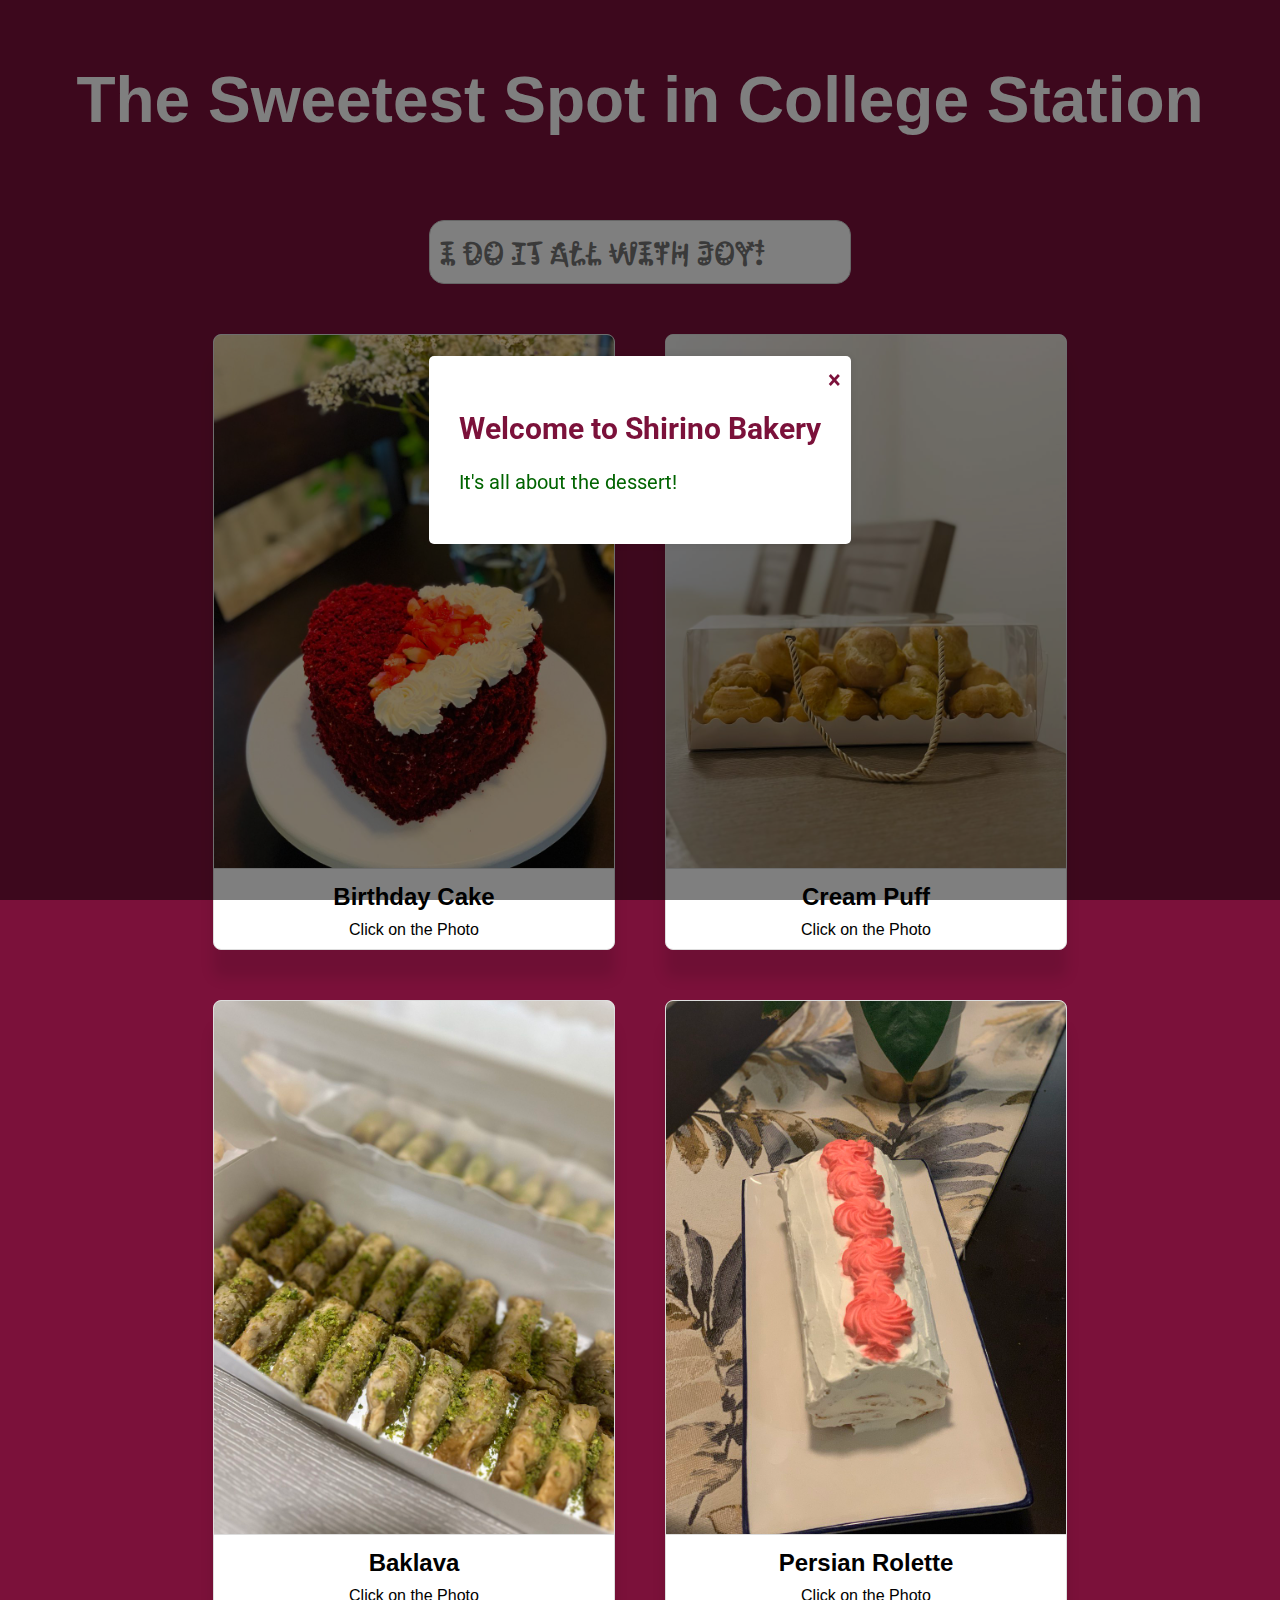
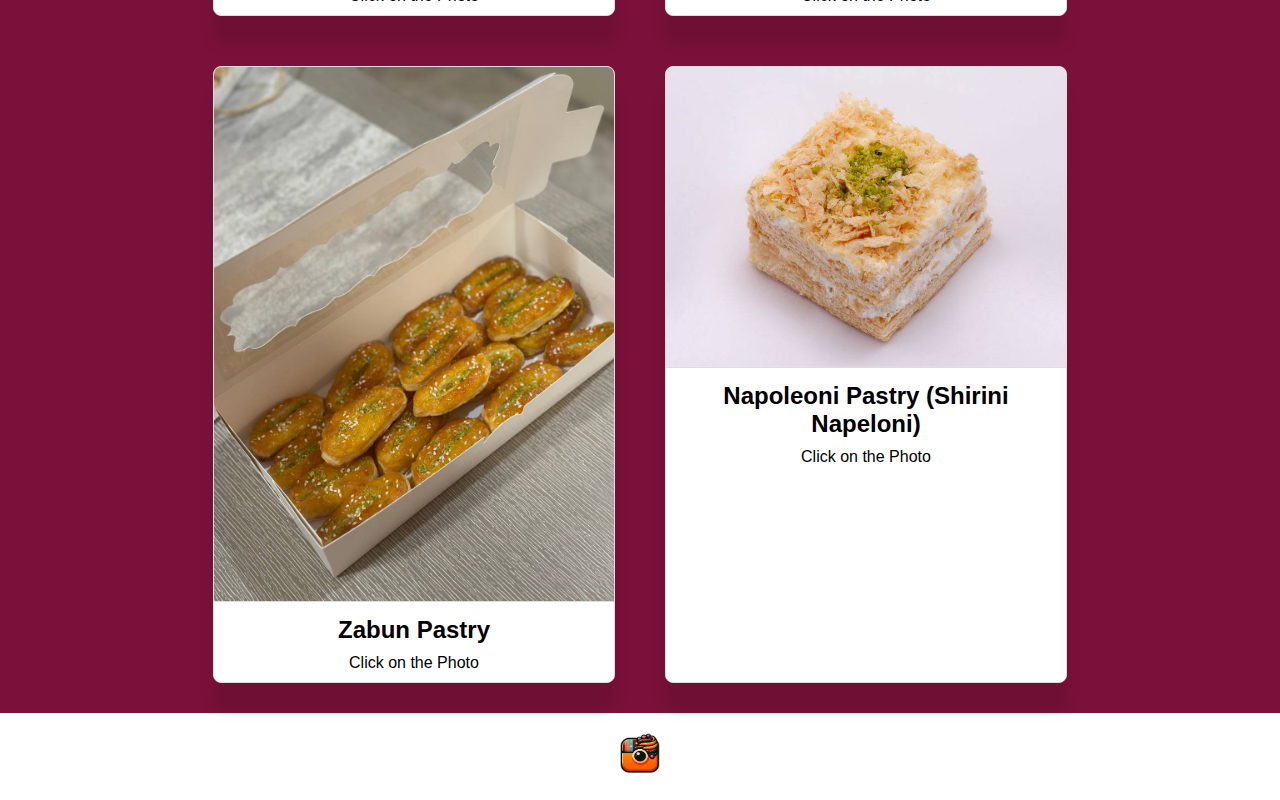
==== index.html @ 2a857681 "index.html" ====
<!DOCTYPE html>
<html lang="en">
<head>
    <meta charset="UTF-8">
    <meta name="viewport" content="width=device-width, initial-scale=1.0">
    <title>Shirino Bakery</title>
    <link rel="stylesheet" href="https://cdnjs.cloudflare.com/ajax/libs/font-awesome/5.15.3/css/all.min.css">
    <link rel="preconnect" href="https://fonts.googleapis.com">
    <link href="https://fonts.googleapis.com/css2?family=Roboto:wght@400;700&display=swap" rel="stylesheet">
    <link rel="preconnect" href="https://fonts.googleapis.com">
    <link rel="preconnect" href="https://fonts.gstatic.com" crossorigin>
    <link href="https://fonts.googleapis.com/css2?family=Aref+Ruqaa+Ink:wght@400;700&family=Bangers&family=Cairo+Play:wght@200..1000&family=Kablammo:MORF@21&display=swap" rel="stylesheet">
    <link rel="stylesheet" href="style.css">
</head>
<body>

<div id="popup" class="popup-overlay">
    <div class="popup-content">
        <span class="close-btn" onclick="closePopup()">&times;</span> <!-- Close button -->
        <h2>Welcome to Shirino Bakery</h2>
        <p>It's all about the dessert!</p>
    </div>
</div>

<script src="script.js"></script>
</body>
</html>

<!DOCTYPE html>
<html lang="en">
<head>
    <meta charset="UTF-8">
    <meta name="viewport" content="width=device-width, initial-scale=1.0">
    <title>The Sweetest Spot in College Station</title>
    <link rel="stylesheet" href="style.css">
</head>
<body>

<header>
    <h1>The Sweetest Spot in College Station</h1>
</header>
<!-- Adding a writable text box below the header -->
<div class="text-box-container">
    <input type="text" placeholder="I do it all with joy!" readonly>
</div>
<section class="menu">
    <article class="menu-item">
        <!-- Wrap the image in an anchor tag -->
        <a href="index1.html">
            <img src="cake.jpg" alt="Cake">
        </a>
        <h2>Birthday Cake</h2>
        <p>Click on the Photo</p>
    </article>
    <article class="menu-item">
        <!-- Wrap the image in an anchor tag -->
        <a href="index2.html">
            <img src="cp2.jpg" alt="Cake 2">
        </a>
        <h2>Cream Puff</h2>
        <p>Click on the Photo</p>
    </article>
    <article class="menu-item">
        <!-- Wrap the image in an anchor tag -->
        <a href="index3.html">
            <img src="baklava2.jpg" alt="Cake 3">
        </a>
        <h2>Baklava</h2>
        <p>Click on the Photo</p>
    </article>
    <article class="menu-item">
        <!-- Wrap the image in an anchor tag -->
        <a href="index4.html">
            <img src="roullette.jpg" alt="Cake 4">
        </a>
        <h2>Persian Rolette</h2>
        <p>Click on the Photo</p>
    </article>
    <article class="menu-item">
        <!-- Wrap the image in an anchor tag -->
        <a href="index5.html">
            <img src="zabun1.jpg" alt="Cake 4">
        </a>
        <h2>Zabun Pastry</h2>
        <p>Click on the Photo</p>
    </article>
    <!-- Repeat for other pastries -->
    <article class="menu-item">
        <!-- Wrap the image in an anchor tag -->
        <a href="napeloni.html">
            <img src="napeloni.jpg" alt="Cake 4">
        </a>
        <h2>Napoleoni Pastry (Shirini Napeloni)</h2>
        <p>Click on the Photo</p>
    </article>
    <!-- Repeat for other pastries -->
</section>

<footer>
    <a href="https://www.instagram.com/__shirino__" target="_blank">
        <img src="instagram_logo.jpg" alt="Instagram Logo" style="width: 40px; height: 40px;">
    </a>
</footer>



</body>
</html>
---- style.css ----
body {
    font-family: 'Calibri', sans-serif;
    margin: 0;
    padding: 0;
    background: #7b113a;
}

header {
    text-align: center;
    padding: 20px;
    color: #FFFFFF; /* Ensures text color for better readability */
    font-size: 32px; /* Updated font size for header */
}

footer {
    text-align: center;
    background: #f2d9e6;
    padding: 20px;
    color: #333; /* Ensures text color for better readability */
    font-size: 28px; /* Different font size for footer */
}

.menu {
    display: flex;
    flex-wrap: wrap;
    justify-content: center; /* Centers items in the container */
    padding: 20px;
    gap: 30px; /* Increases the gap for a more spacious layout */
}

.menu-item {
    margin: 10px;
    background: #fff;
    border: 1px solid #ddd;
    box-shadow: 0 28px 14px rgba(0,0,0,0.1); /* Adds a subtle shadow for depth */
    border-radius: 8px; /* Rounds the corners for a softer look */
    width: 400px; /* Adjust based on your preference */
    text-align: center;
    overflow: hidden; /* Ensures content fits neatly within the borders */
}

.menu-item img {
    max-width: 100%; /* Ensures the image scales down if necessary */
    height: auto; /* Maintains the image's aspect ratio */
    border-bottom: 1px solid #ddd; /* Adds a subtle line between the image and text */
}

.menu-item h2, .menu-item p {
    margin: 10px 0; /* Adds vertical space around the title and price */
}
@media (max-width: 768px) {
    header {
        font-size: 32px; /* Smaller font size for smaller screens */
    }

    .menu-item {
        width: 90%; /* More flexible width for smaller screens */
    }

    .text-box-container input[type="text"] {
        font-size: 20px; /* Smaller font size for the input on smaller screens */
    }
}
.popup-overlay {
    position: fixed;
    top: 0;
    left: 0;
    width: 100%;
    height: 100%;
    background: rgba(0, 0, 0, 0.5);
    display: none; /* Initially hidden */
    justify-content: center;
    align-items: center;
    opacity: 0; /* Start fully transparent for fade-in effect */
    transition: opacity 0.5s ease; /* Smooth transition for the fade-in effect */
}

.popup-content {
    position: relative;
    background: white;
    padding: 30px;
    border-radius: 5px;
    box-shadow: 0 0 10px rgba(0, 0, 0, 0.1);
    font-size: 20px; /* Base font size */
    font-family: 'Roboto', sans-serif; /* Applies the Google Font to all popup content */
}

.popup-content h2 {
    color: #7b113a; /* Velvet-like color for the header */
}

.popup-content p {
    color: #006400; /* Dark green color for the paragraph */
}

.close-btn {
    position: absolute;
    top: 10px; /* Adjust these values as needed */
    right: 10px;
    font-size: 24px; /* Size of the cross */
    font-weight: bold;
    cursor: pointer; /* Changes the cursor to indicate it's clickable */
    color: #7b113a; /* Color of the cross, choose what stands out */
}
.text-box-container {
    text-align: center; /* Centers the text box if the container is full width */
    padding: 20px; /* Adds some padding around the text box */
}

.text-box-container input[type="text"] {
    font-family: 'Kablammo', cursive; /* font in the text below the 'The Sweetest...' */
    width: 80%; /* Responsive width */
    max-width: 400px; /* Maximum width to not extend too wide on larger screens */
    padding: 10px; /* Adequate padding */
    margin: 0 auto; /* Center align the text box */
    display: block; /* Ensures the input is treated as a block-level element */
    font-size: 33px; /* Readable font size */
    color: #000000; /* Text color set to black */
    background-color: #fff; /* Background color to contrast the text color */
    border: 1px solid #ccc; /* Subtle border */
    border-radius: 15px; /* Rounded corners for aesthetics */
}

/* Additional styling for mobile responsiveness */
@media (max-width: 768px) {
    .text-box-container input[type="text"] {
        width: 90%; /* Slightly wider on smaller screens for better usability */
    }
}
footer {
    text-align: center;
    padding: 20px;
    background-color: #fff; /* Or any color that fits your design */
}

footer a {
    display: inline-block; /* Center the link */
}

footer img {
    width: 40px; /* Adjust based on your preference */
    height: 40px;
    transition: transform 0.3s ease; /* Smooth transition for hover effect */
}

footer img:hover {
    transform: scale(1.1); /* Slightly enlarge the logo on hover */
}
---- style.css ----
body {
    font-family: 'Calibri', sans-serif;
    margin: 0;
    padding: 0;
    background: #7b113a;
}

header {
    text-align: center;
    padding: 20px;
    color: #FFFFFF; /* Ensures text color for better readability */
    font-size: 32px; /* Updated font size for header */
}

footer {
    text-align: center;
    background: #f2d9e6;
    padding: 20px;
    color: #333; /* Ensures text color for better readability */
    font-size: 28px; /* Different font size for footer */
}

.menu {
    display: flex;
    flex-wrap: wrap;
    justify-content: center; /* Centers items in the container */
    padding: 20px;
    gap: 30px; /* Increases the gap for a more spacious layout */
}

.menu-item {
    margin: 10px;
    background: #fff;
    border: 1px solid #ddd;
    box-shadow: 0 28px 14px rgba(0,0,0,0.1); /* Adds a subtle shadow for depth */
    border-radius: 8px; /* Rounds the corners for a softer look */
    width: 400px; /* Adjust based on your preference */
    text-align: center;
    overflow: hidden; /* Ensures content fits neatly within the borders */
}

.menu-item img {
    max-width: 100%; /* Ensures the image scales down if necessary */
    height: auto; /* Maintains the image's aspect ratio */
    border-bottom: 1px solid #ddd; /* Adds a subtle line between the image and text */
}

.menu-item h2, .menu-item p {
    margin: 10px 0; /* Adds vertical space around the title and price */
}
@media (max-width: 768px) {
    header {
        font-size: 32px; /* Smaller font size for smaller screens */
    }

    .menu-item {
        width: 90%; /* More flexible width for smaller screens */
    }

    .text-box-container input[type="text"] {
        font-size: 20px; /* Smaller font size for the input on smaller screens */
    }
}
.popup-overlay {
    position: fixed;
    top: 0;
    left: 0;
    width: 100%;
    height: 100%;
    background: rgba(0, 0, 0, 0.5);
    display: none; /* Initially hidden */
    justify-content: center;
    align-items: center;
    opacity: 0; /* Start fully transparent for fade-in effect */
    transition: opacity 0.5s ease; /* Smooth transition for the fade-in effect */
}

.popup-content {
    position: relative;
    background: white;
    padding: 30px;
    border-radius: 5px;
    box-shadow: 0 0 10px rgba(0, 0, 0, 0.1);
    font-size: 20px; /* Base font size */
    font-family: 'Roboto', sans-serif; /* Applies the Google Font to all popup content */
}

.popup-content h2 {
    color: #7b113a; /* Velvet-like color for the header */
}

.popup-content p {
    color: #006400; /* Dark green color for the paragraph */
}

.close-btn {
    position: absolute;
    top: 10px; /* Adjust these values as needed */
    right: 10px;
    font-size: 24px; /* Size of the cross */
    font-weight: bold;
    cursor: pointer; /* Changes the cursor to indicate it's clickable */
    color: #7b113a; /* Color of the cross, choose what stands out */
}
.text-box-container {
    text-align: center; /* Centers the text box if the container is full width */
    padding: 20px; /* Adds some padding around the text box */
}

.text-box-container input[type="text"] {
    font-family: 'Kablammo', cursive; /* font in the text below the 'The Sweetest...' */
    width: 80%; /* Responsive width */
    max-width: 400px; /* Maximum width to not extend too wide on larger screens */
    padding: 10px; /* Adequate padding */
    margin: 0 auto; /* Center align the text box */
    display: block; /* Ensures the input is treated as a block-level element */
    font-size: 33px; /* Readable font size */
    color: #000000; /* Text color set to black */
    background-color: #fff; /* Background color to contrast the text color */
    border: 1px solid #ccc; /* Subtle border */
    border-radius: 15px; /* Rounded corners for aesthetics */
}

/* Additional styling for mobile responsiveness */
@media (max-width: 768px) {
    .text-box-container input[type="text"] {
        width: 90%; /* Slightly wider on smaller screens for better usability */
    }
}
footer {
    text-align: center;
    padding: 20px;
    background-color: #fff; /* Or any color that fits your design */
}

footer a {
    display: inline-block; /* Center the link */
}

footer img {
    width: 40px; /* Adjust based on your preference */
    height: 40px;
    transition: transform 0.3s ease; /* Smooth transition for hover effect */
}

footer img:hover {
    transform: scale(1.1); /* Slightly enlarge the logo on hover */
}
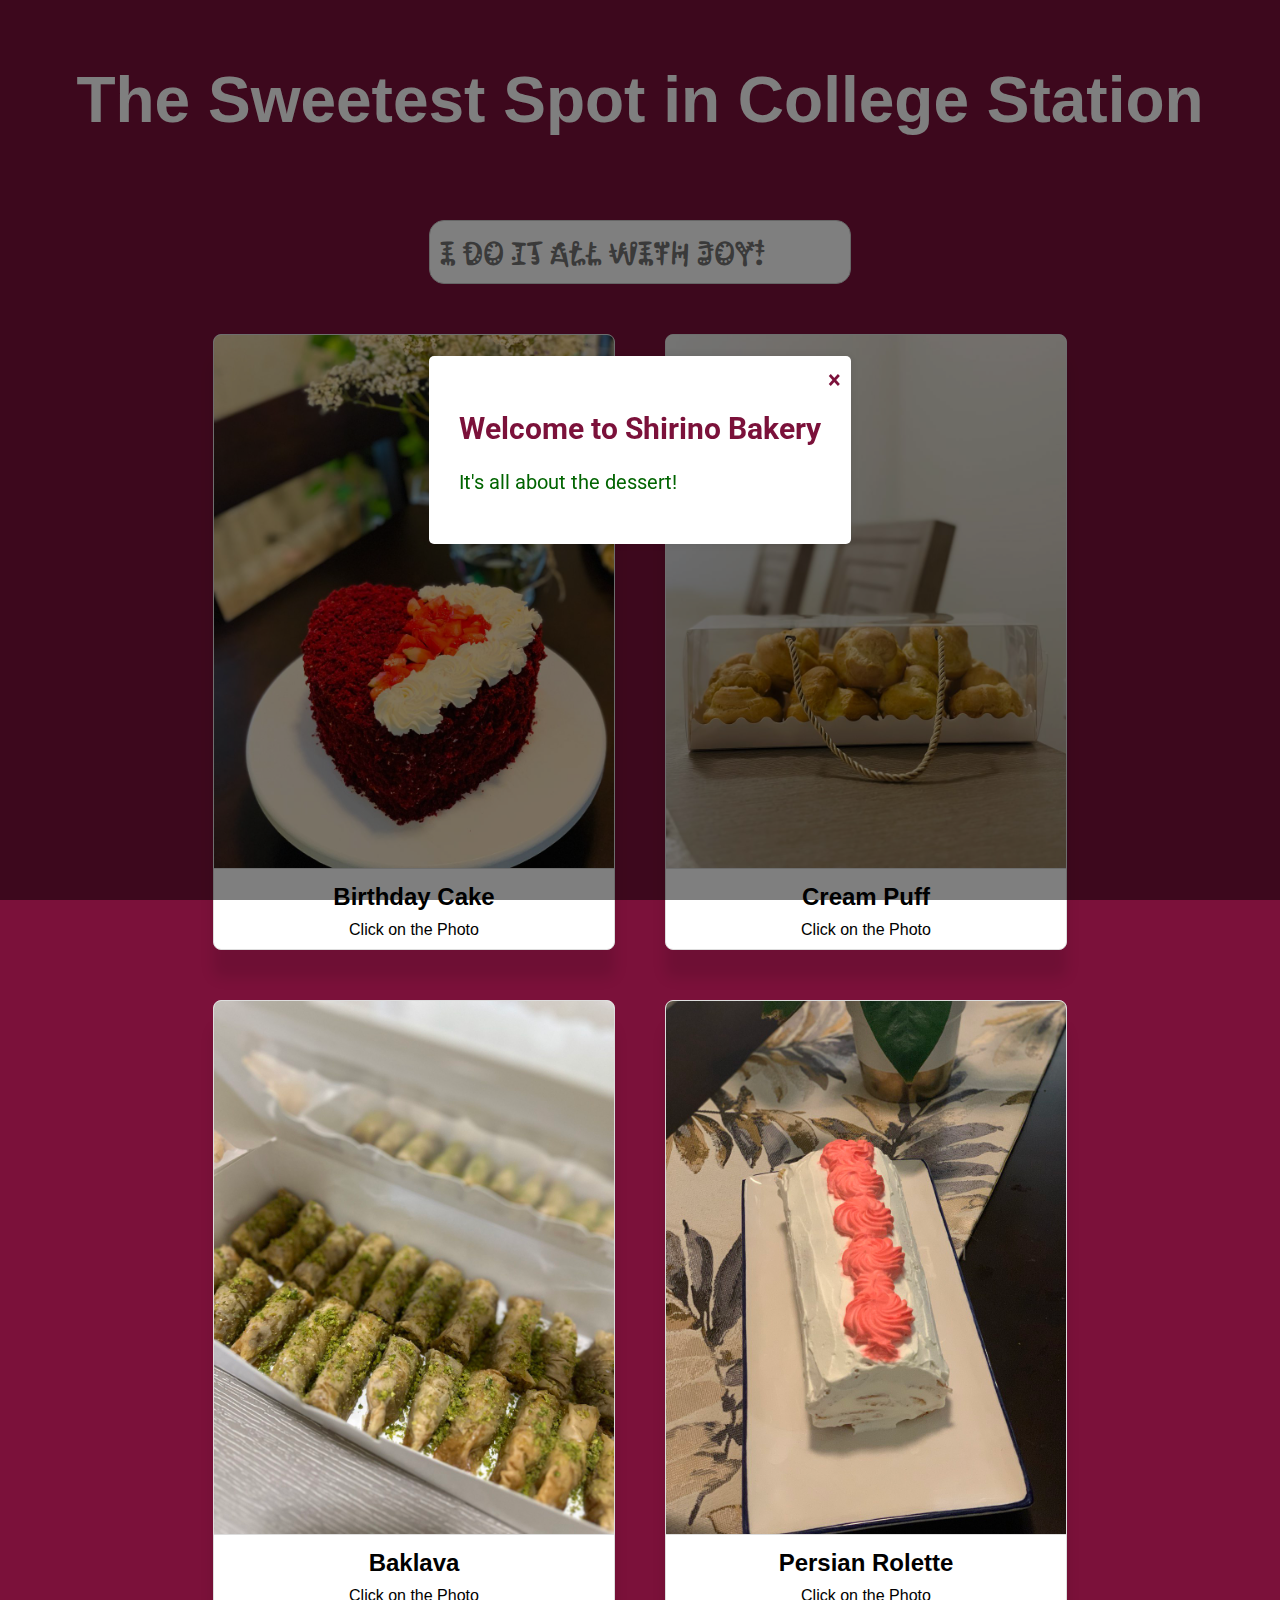
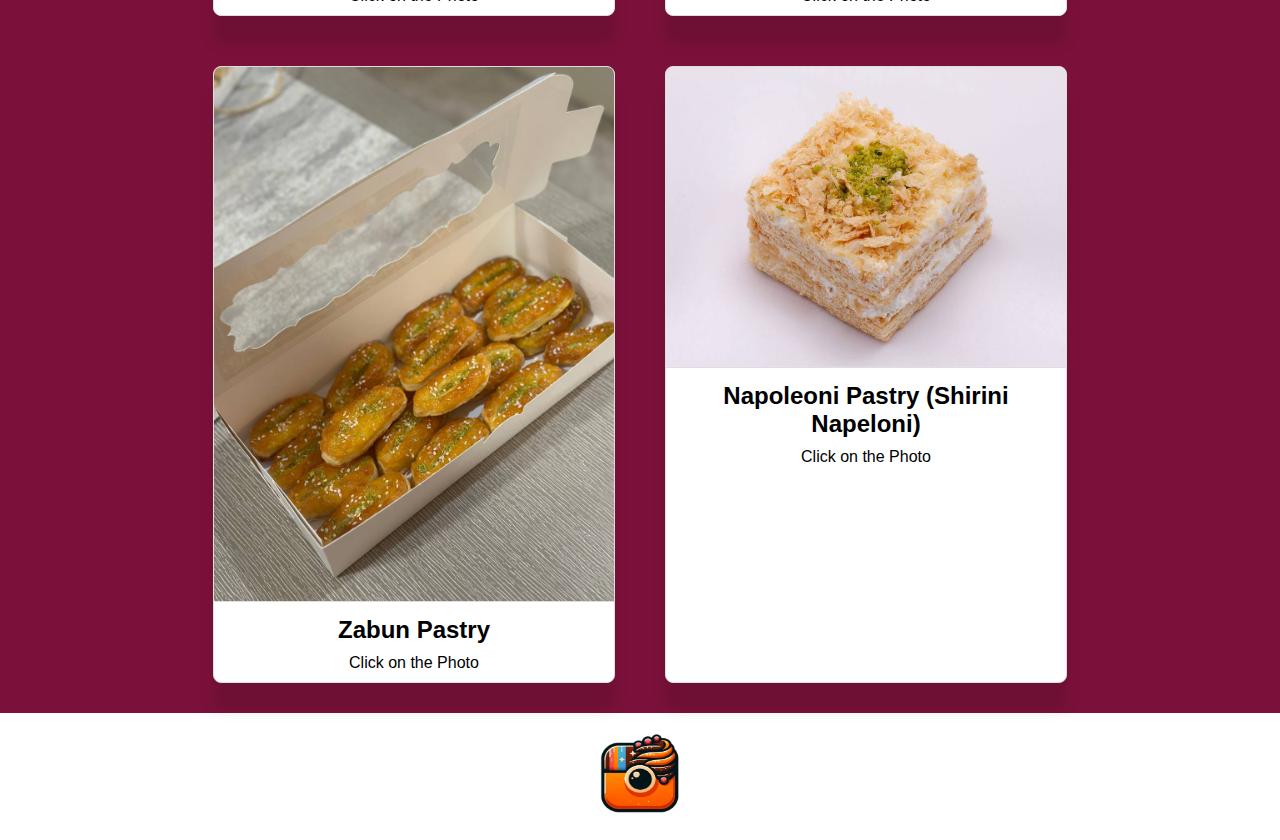
==== commit b32b6eaa: "index.html" ====
--- a/index.html
+++ b/index.html
@@ -98,7 +98,7 @@
 
 <footer>
     <a href="https://www.instagram.com/__shirino__" target="_blank">
-        <img src="instagram_logo.jpg" alt="Instagram Logo" style="width: 40px; height: 40px;">
+        <img src="instagram_logo.jpg" alt="Instagram Logo" style="width: 80px; height: 80px;">
     </a>
 </footer>
 
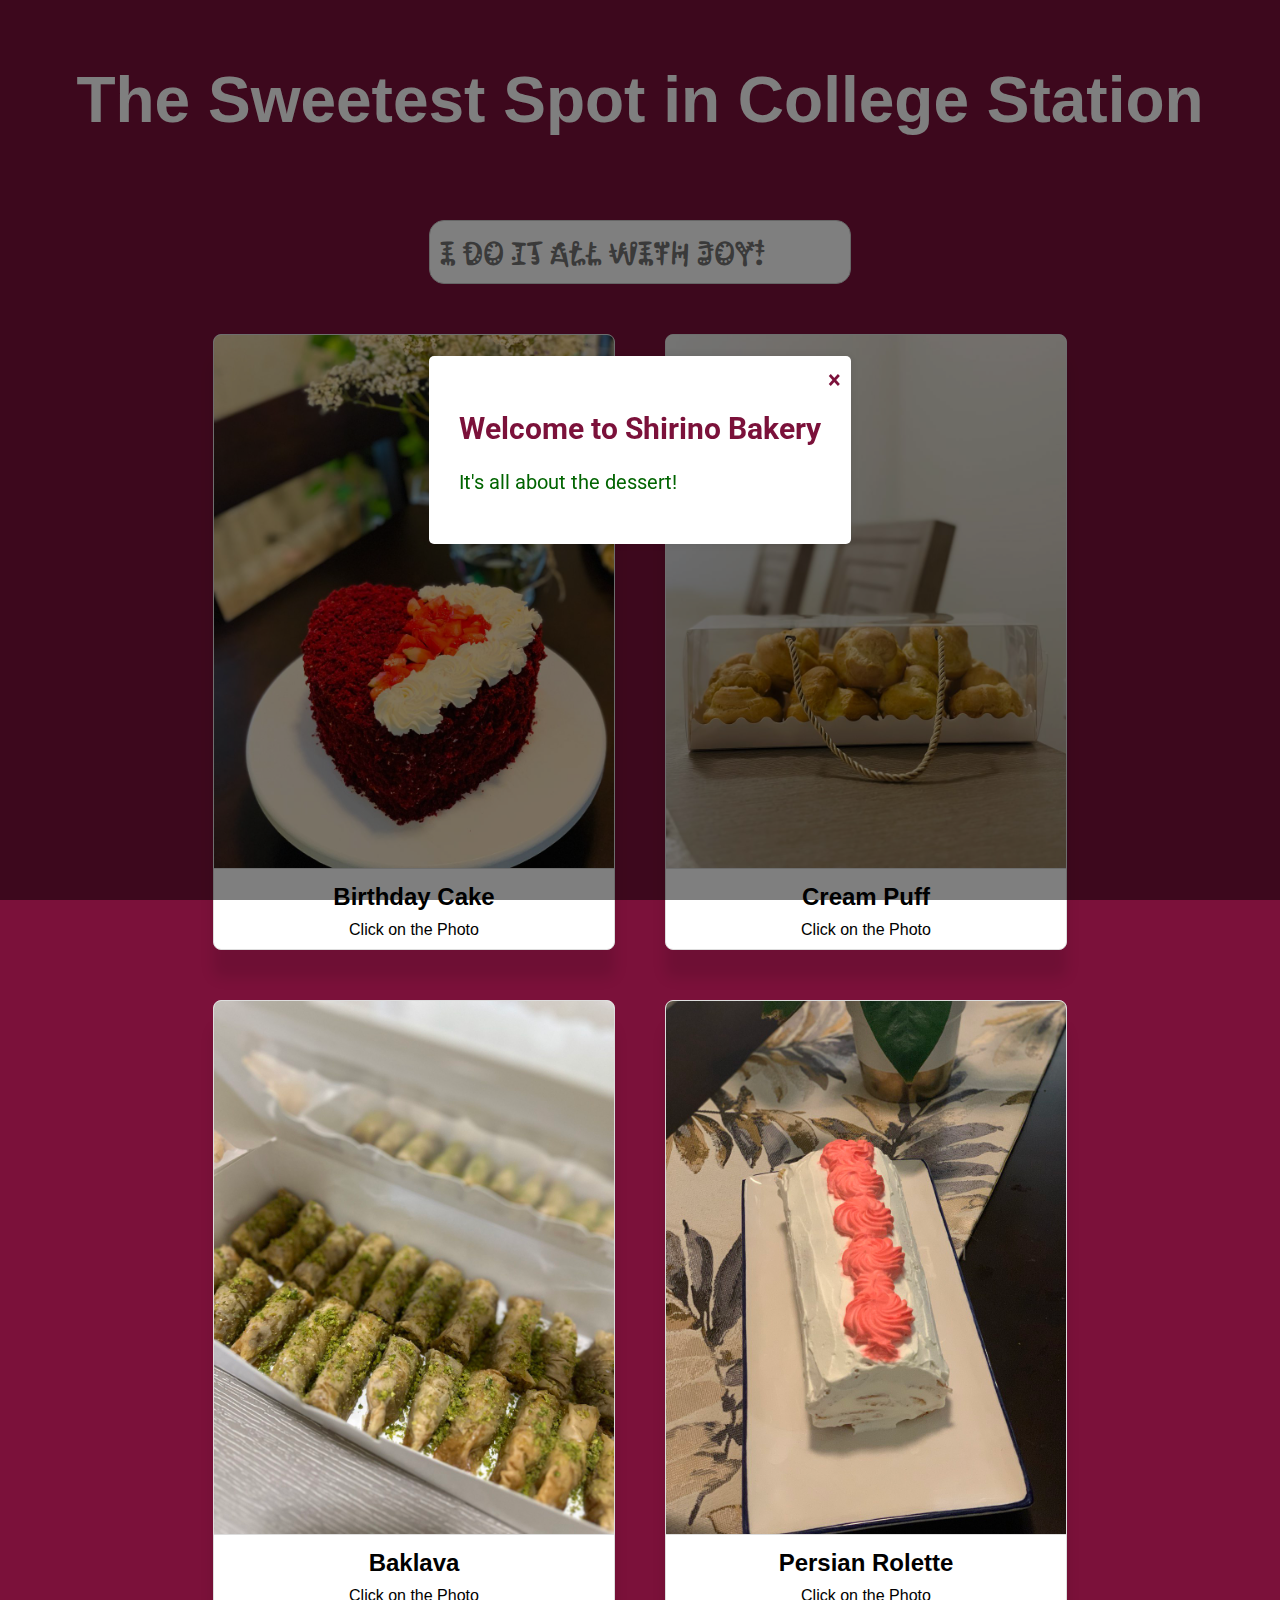
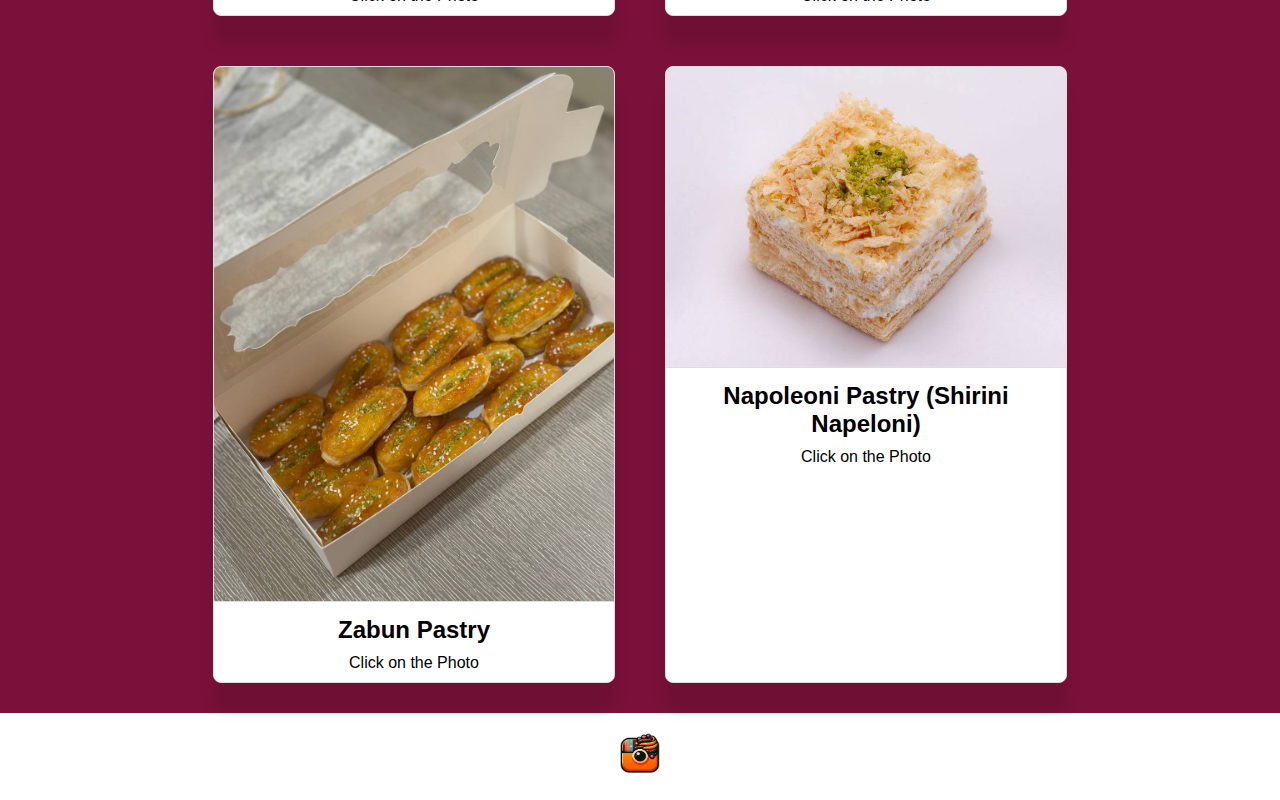
==== commit dc7cbea4: "index.html" ====
--- a/index.html
+++ b/index.html
@@ -98,11 +98,12 @@
 
 <footer>
     <a href="https://www.instagram.com/__shirino__" target="_blank">
-        <img src="instagram_logo.jpg" alt="Instagram Logo" style="width: 80px; height: 80px;">
+        <img src="instagram_logo.jpg" alt="Instagram Logo" class="instagram-logo">
     </a>
 </footer>
 
 
 
+
 </body>
 </html>
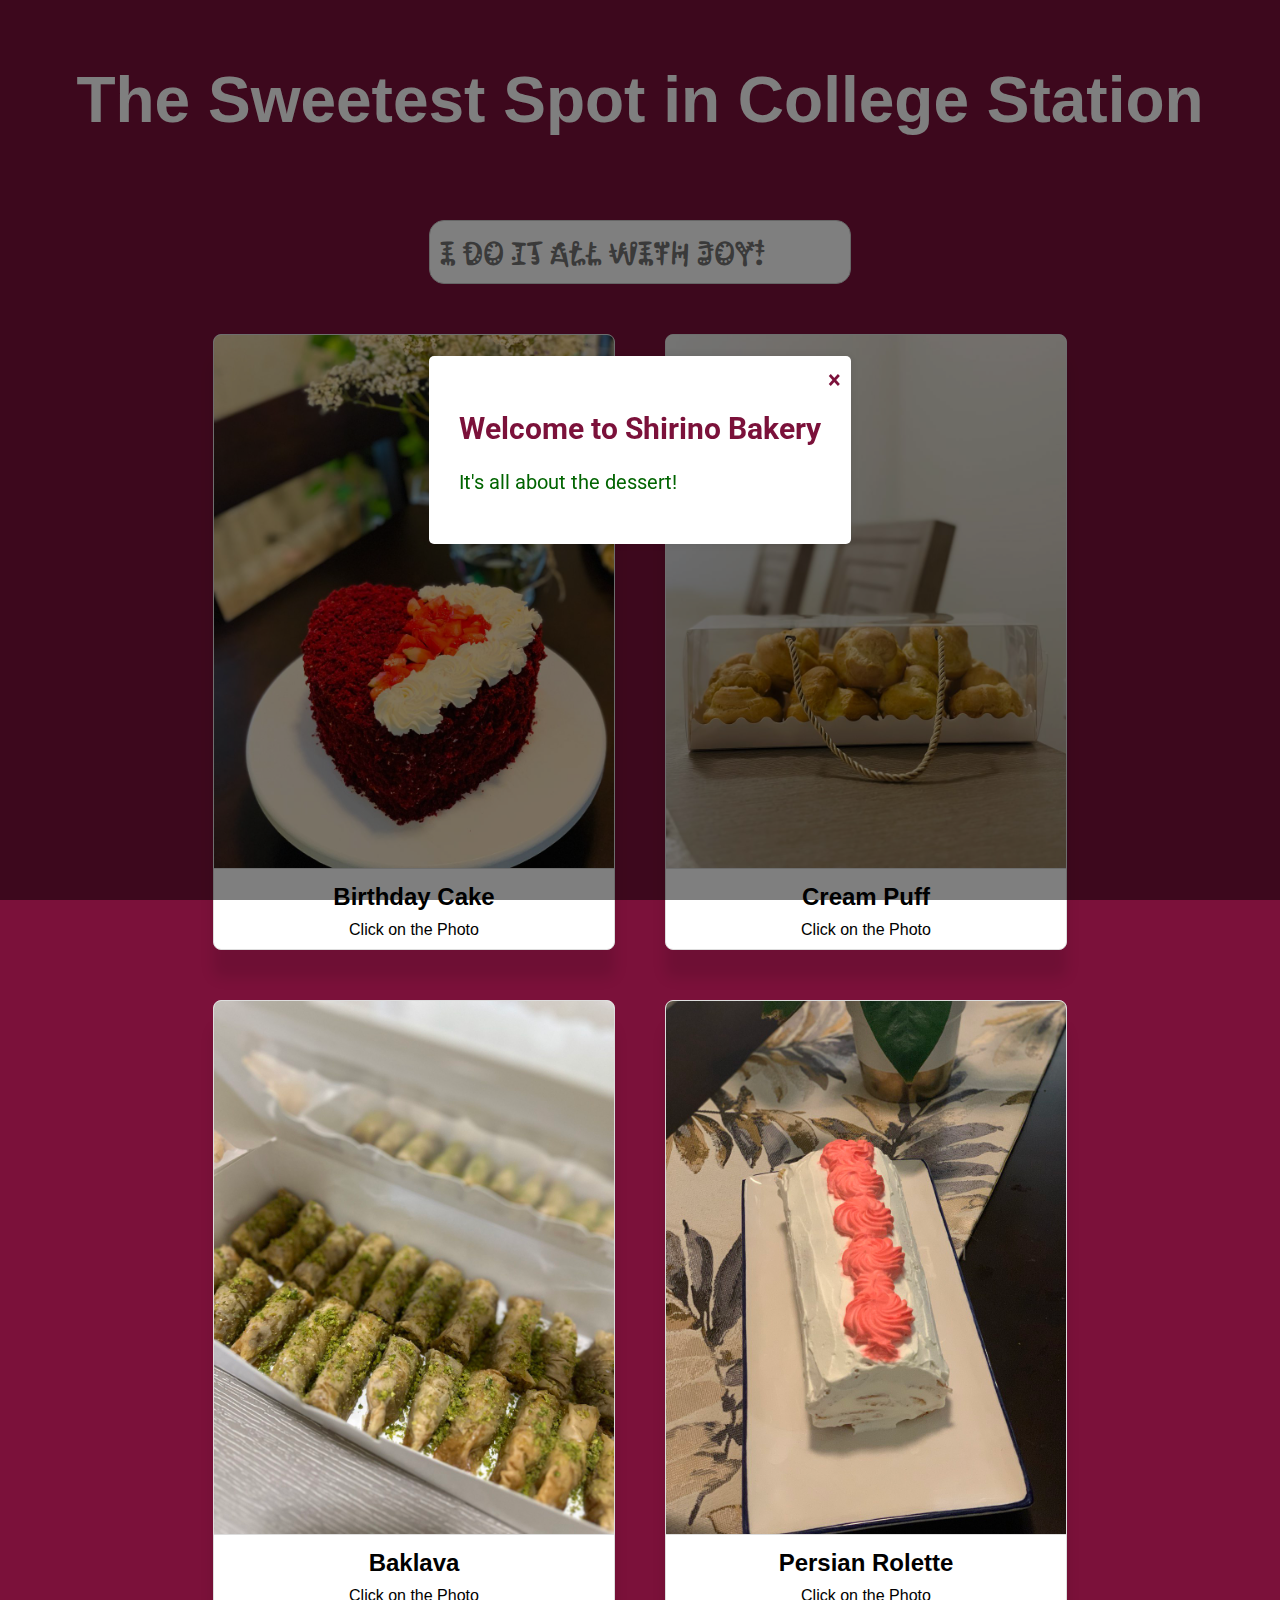
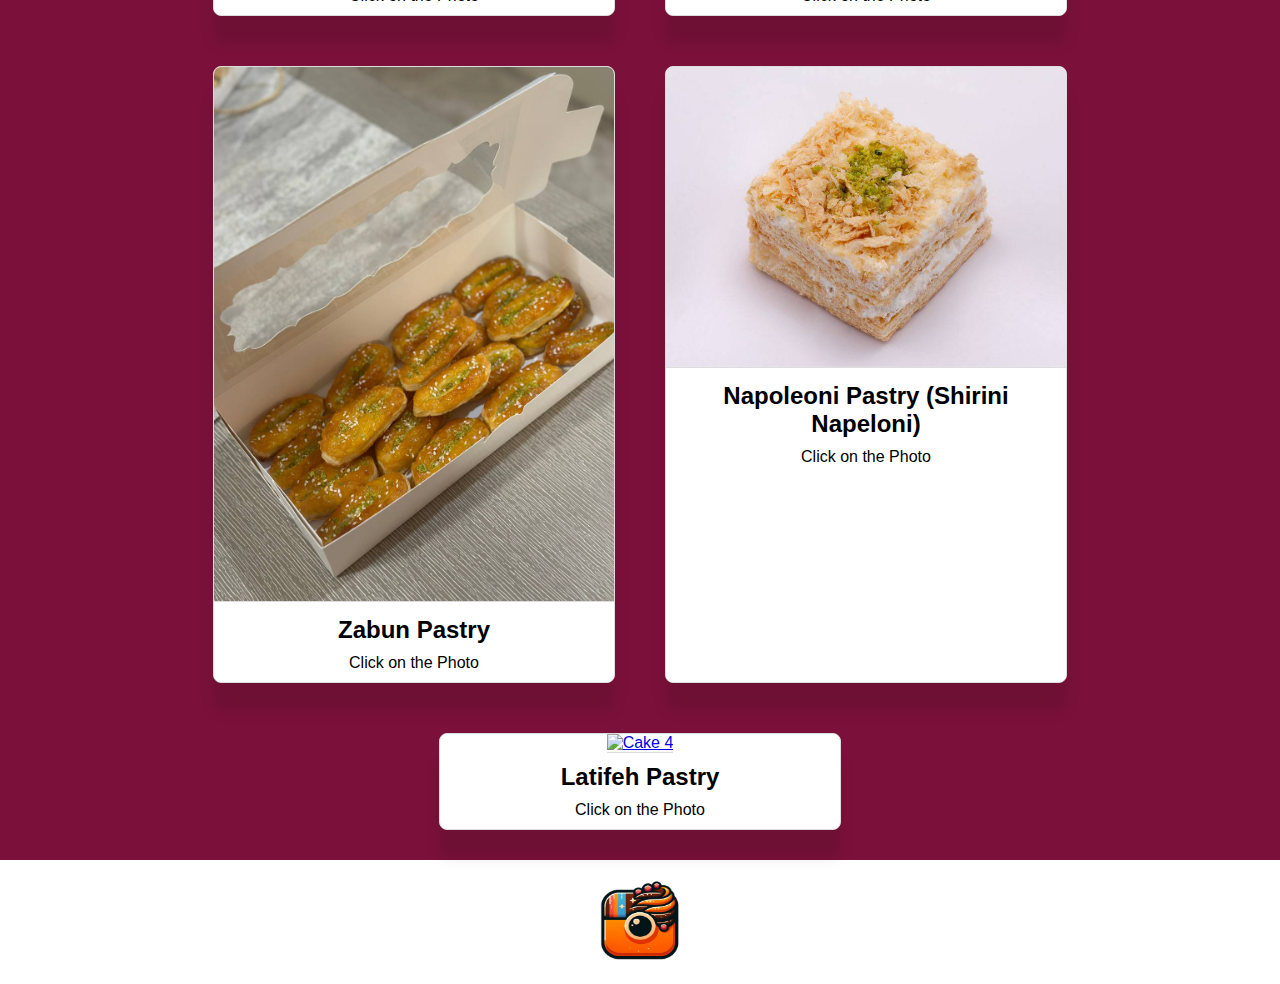
==== commit d19c49d2: "index.html" ====
--- a/index.html
+++ b/index.html
@@ -93,6 +93,14 @@
         <h2>Napoleoni Pastry (Shirini Napeloni)</h2>
         <p>Click on the Photo</p>
     </article>
+    <article class="menu-item">
+        <!-- Wrap the image in an anchor tag -->
+        <a href="latifeh.html">
+            <img src="latifeh.jpg" alt="Cake 4">
+        </a>
+        <h2>Latifeh Pastry</h2>
+        <p>Click on the Photo</p>
+    </article>
     <!-- Repeat for other pastries -->
 </section>
 
--- a/style.css
+++ b/style.css
@@ -12,13 +12,6 @@
     font-size: 32px; /* Updated font size for header */
 }
 
-footer {
-    text-align: center;
-    background: #f2d9e6;
-    padding: 20px;
-    color: #333; /* Ensures text color for better readability */
-    font-size: 28px; /* Different font size for footer */
-}
 
 .menu {
     display: flex;
@@ -130,19 +123,19 @@
 footer {
     text-align: center;
     padding: 20px;
-    background-color: #fff; /* Or any color that fits your design */
+    background-color: #fff; /* Feel free to change this color as per your website's color scheme */
 }
 
 footer a {
-    display: inline-block; /* Center the link */
+    display: inline-block; /* This helps in centering the image if the footer has text-align: center */
 }
 
-footer img {
-    width: 40px; /* Adjust based on your preference */
-    height: 40px;
-    transition: transform 0.3s ease; /* Smooth transition for hover effect */
+.instagram-logo {
+    width: 80px; /* Set your desired width */
+    height: 80px; /* Set your desired height */
+    transition: transform 0.3s ease; /* For a smooth hover effect */
 }
 
-footer img:hover {
-    transform: scale(1.1); /* Slightly enlarge the logo on hover */
+.instagram-logo:hover {
+    transform: scale(1.1); /* Slightly enlarge the logo on hover for a nice effect */
 }
--- a/style.css
+++ b/style.css
@@ -12,13 +12,6 @@
     font-size: 32px; /* Updated font size for header */
 }
 
-footer {
-    text-align: center;
-    background: #f2d9e6;
-    padding: 20px;
-    color: #333; /* Ensures text color for better readability */
-    font-size: 28px; /* Different font size for footer */
-}
 
 .menu {
     display: flex;
@@ -130,19 +123,19 @@
 footer {
     text-align: center;
     padding: 20px;
-    background-color: #fff; /* Or any color that fits your design */
+    background-color: #fff; /* Feel free to change this color as per your website's color scheme */
 }
 
 footer a {
-    display: inline-block; /* Center the link */
+    display: inline-block; /* This helps in centering the image if the footer has text-align: center */
 }
 
-footer img {
-    width: 40px; /* Adjust based on your preference */
-    height: 40px;
-    transition: transform 0.3s ease; /* Smooth transition for hover effect */
+.instagram-logo {
+    width: 80px; /* Set your desired width */
+    height: 80px; /* Set your desired height */
+    transition: transform 0.3s ease; /* For a smooth hover effect */
 }
 
-footer img:hover {
-    transform: scale(1.1); /* Slightly enlarge the logo on hover */
+.instagram-logo:hover {
+    transform: scale(1.1); /* Slightly enlarge the logo on hover for a nice effect */
 }
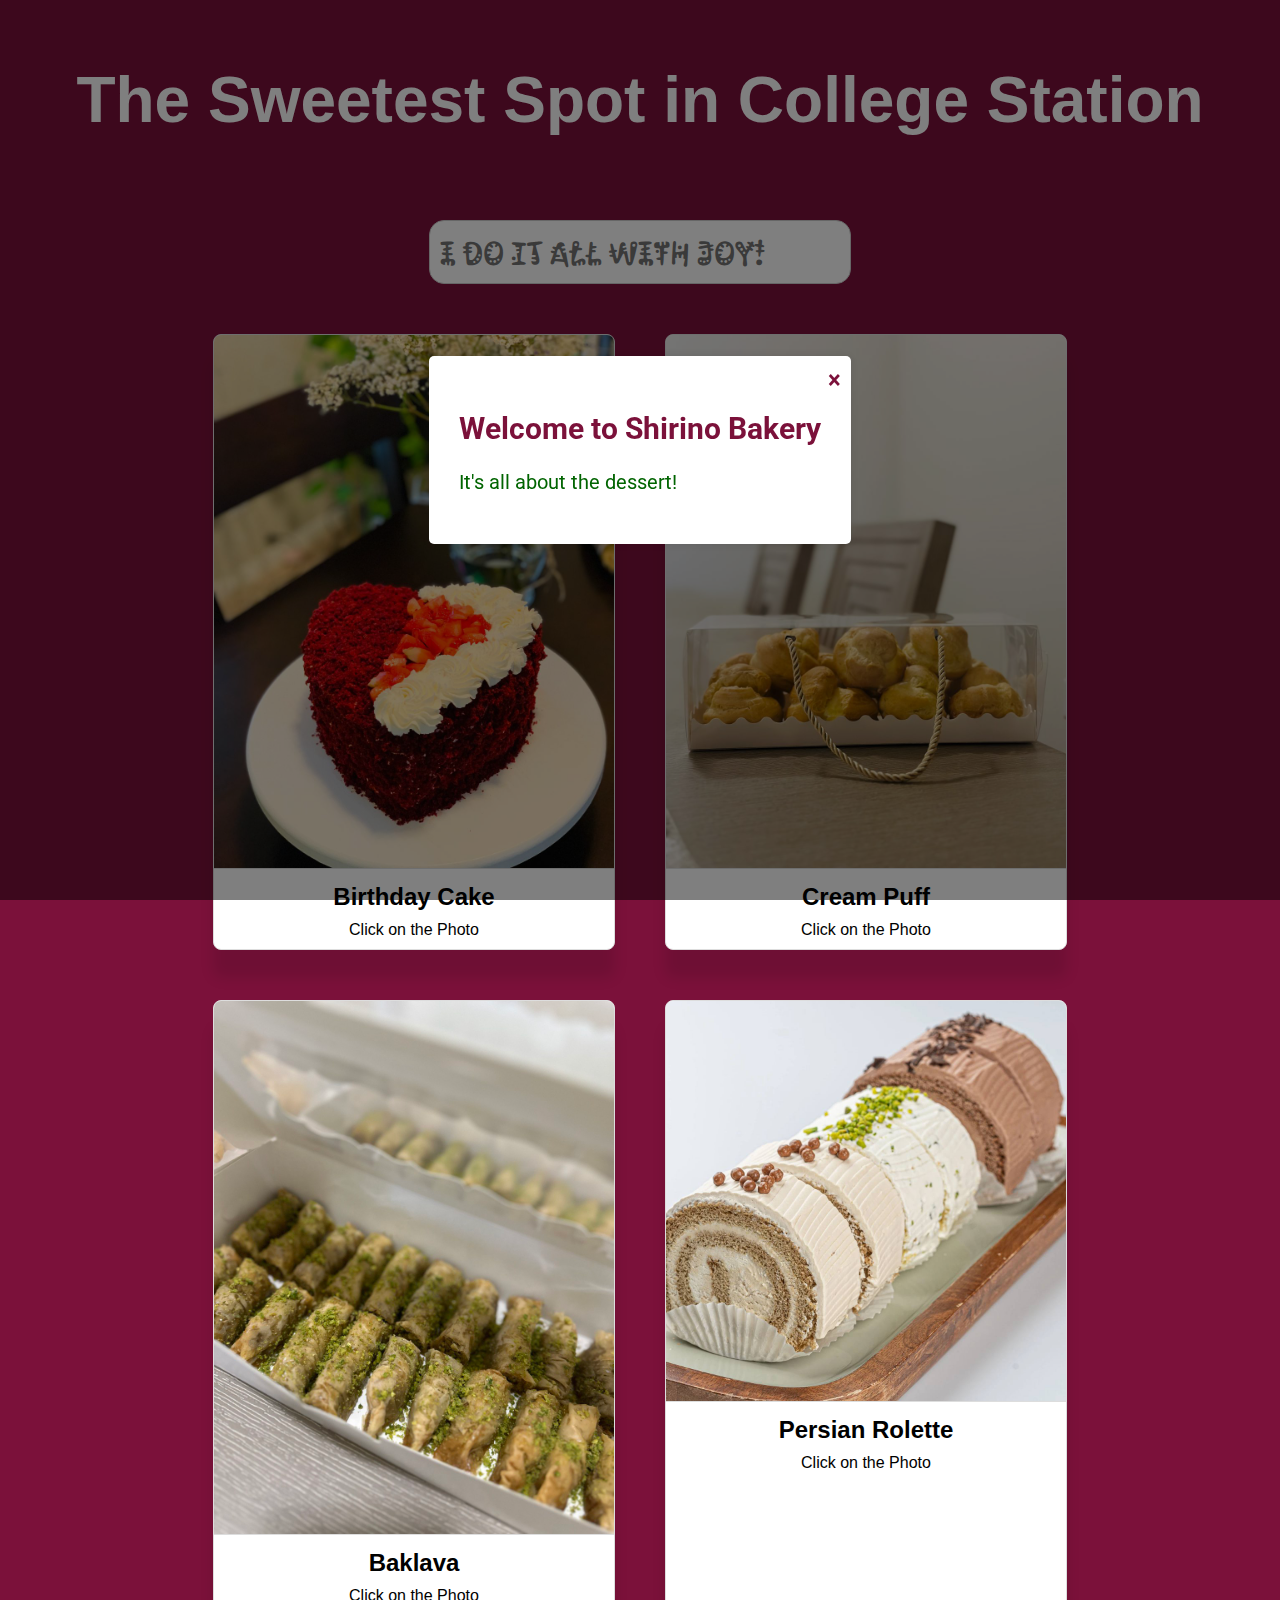
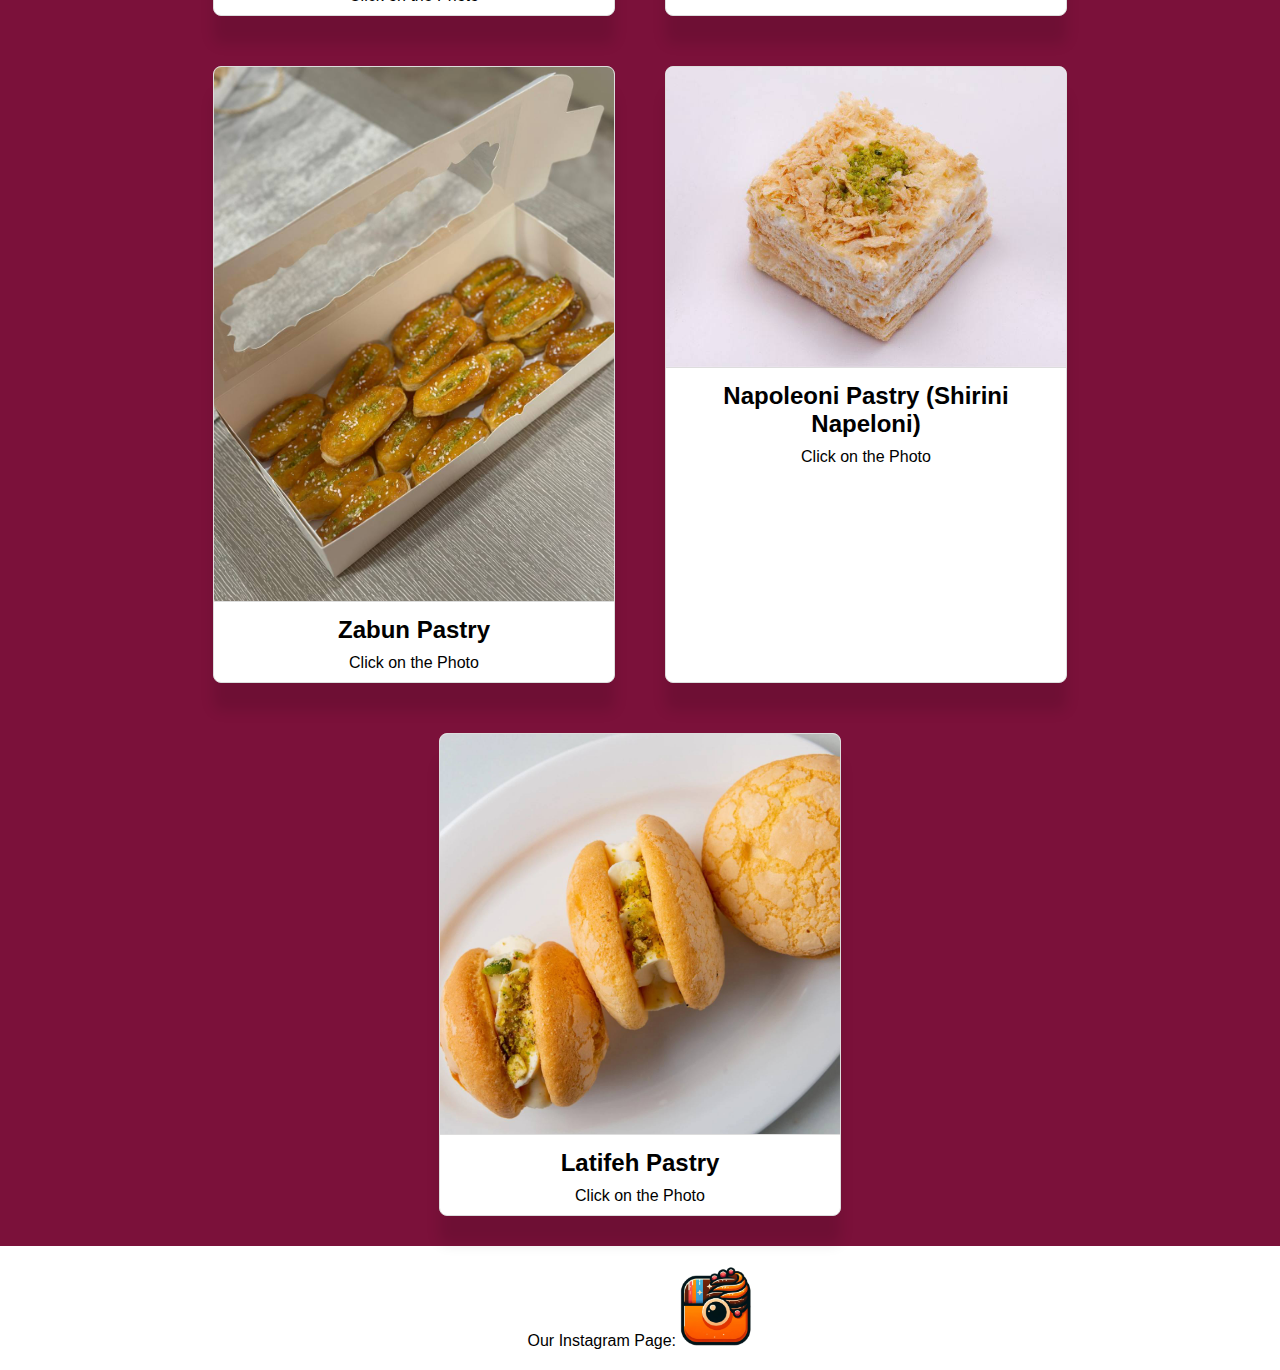
==== commit d5ea1d4c: "index.html" ====
--- a/index.html
+++ b/index.html
@@ -105,6 +105,7 @@
 </section>
 
 <footer>
+    <span>Our Instagram Page: </span>
     <a href="https://www.instagram.com/__shirino__" target="_blank">
         <img src="instagram_logo.jpg" alt="Instagram Logo" class="instagram-logo">
     </a>
--- a/style.css
+++ b/style.css
@@ -131,7 +131,7 @@
 }
 
 .instagram-logo {
-    width: 80px; /* Set your desired width */
+    width: 72px; /* Set your desired width */
     height: 80px; /* Set your desired height */
     transition: transform 0.3s ease; /* For a smooth hover effect */
 }
--- a/style.css
+++ b/style.css
@@ -131,7 +131,7 @@
 }
 
 .instagram-logo {
-    width: 80px; /* Set your desired width */
+    width: 72px; /* Set your desired width */
     height: 80px; /* Set your desired height */
     transition: transform 0.3s ease; /* For a smooth hover effect */
 }
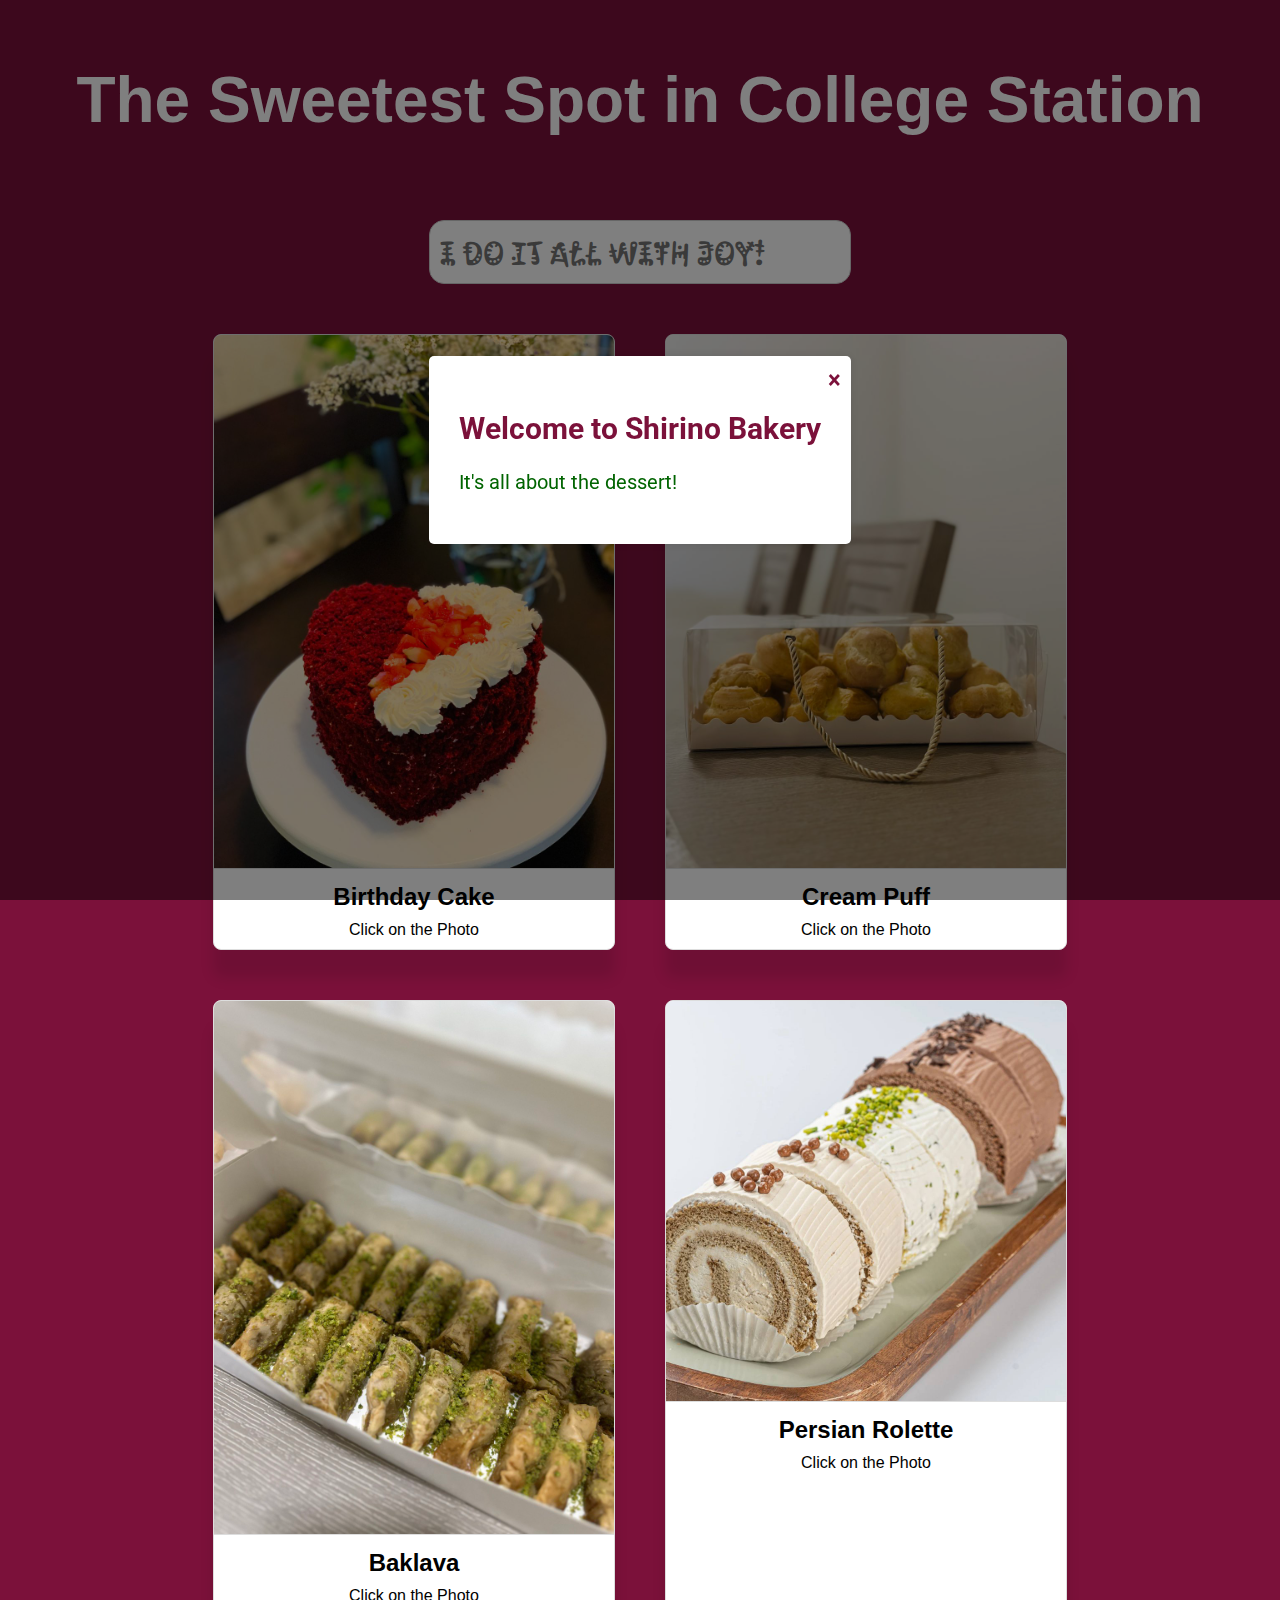
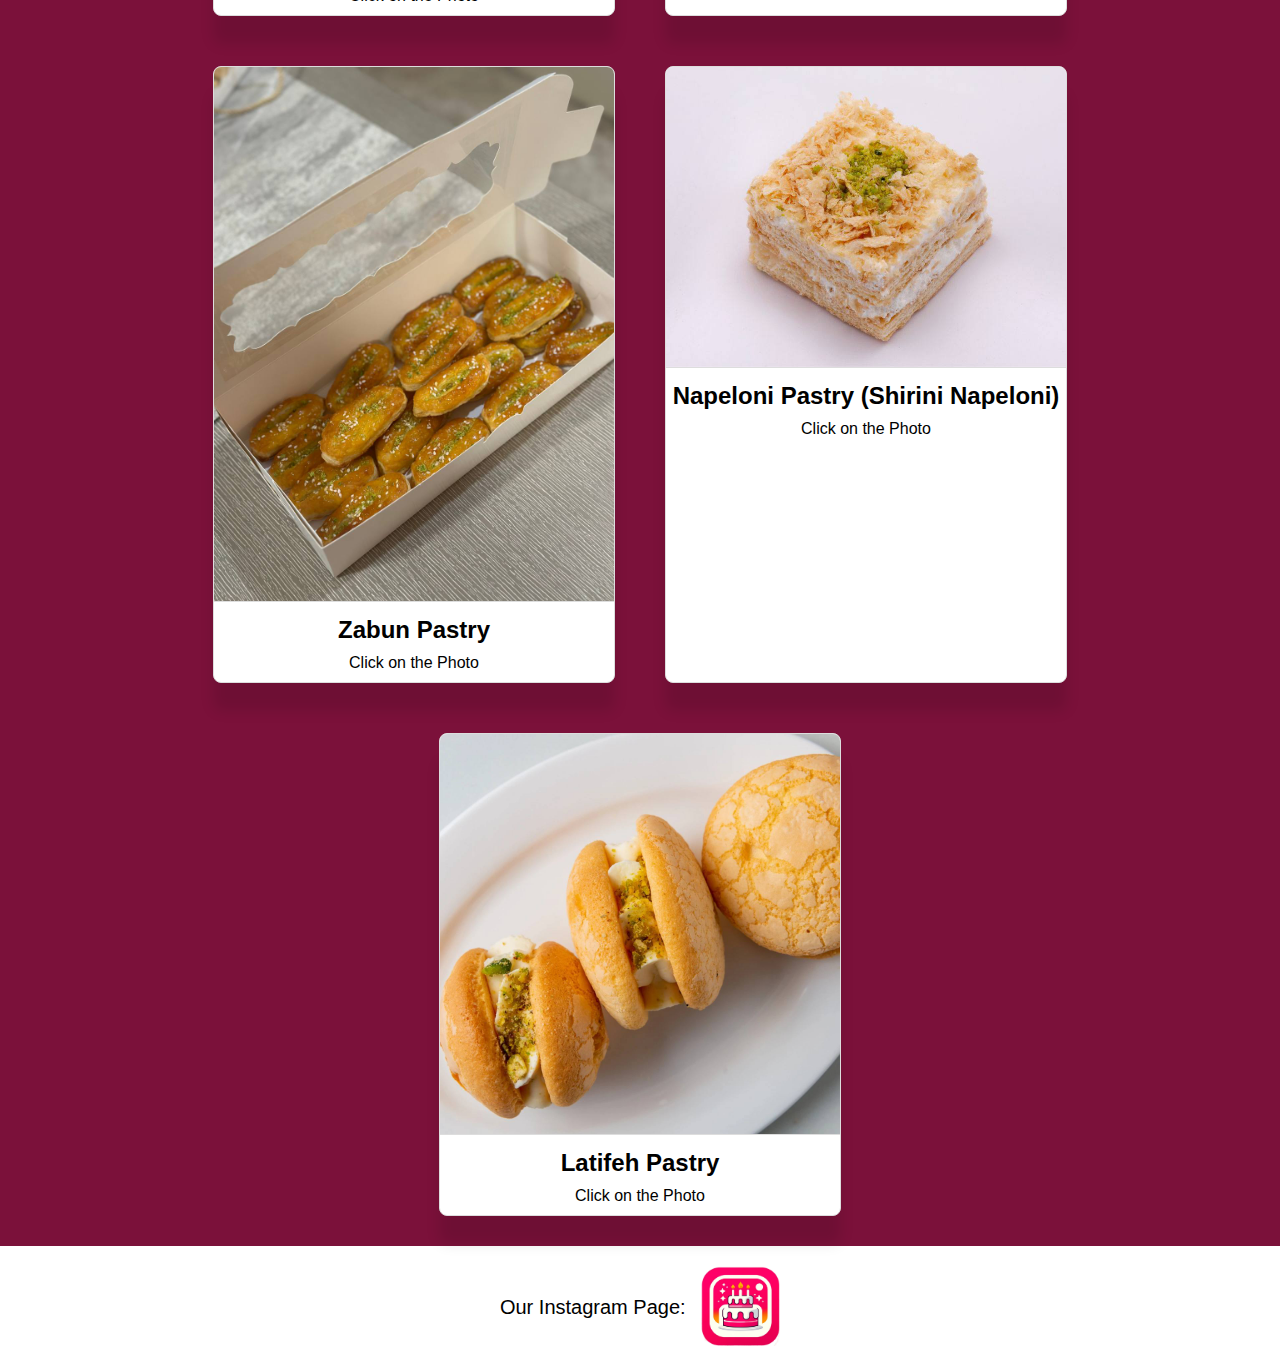
==== commit e97ac14a: "index.html" ====
--- a/index.html
+++ b/index.html
@@ -90,7 +90,7 @@
         <a href="napeloni.html">
             <img src="napeloni.jpg" alt="Cake 4">
         </a>
-        <h2>Napoleoni Pastry (Shirini Napeloni)</h2>
+        <h2>Napeloni Pastry (Shirini Napeloni)</h2>
         <p>Click on the Photo</p>
     </article>
     <article class="menu-item">
--- a/style.css
+++ b/style.css
@@ -123,19 +123,30 @@
 footer {
     text-align: center;
     padding: 20px;
-    background-color: #fff; /* Feel free to change this color as per your website's color scheme */
+    background-color: #fff; /* Keep your existing background color */
+}
+
+/* Style the text span to align with the logo */
+footer span {
+    vertical-align: middle; /* Aligns the text vertically in the middle relative to the logo */
+    display: inline-block; /* Ensures the text is in line with the logo */
+    font-size: 20px; /* Adjust this as needed to match your design */
+    /* Add any additional styling for the text here */
 }
 
 footer a {
-    display: inline-block; /* This helps in centering the image if the footer has text-align: center */
+    display: inline-block; /* Keeps the image centered */
+    vertical-align: middle; /* Aligns the logo vertically in the middle relative to the text */
 }
 
 .instagram-logo {
-    width: 72px; /* Set your desired width */
-    height: 80px; /* Set your desired height */
-    transition: transform 0.3s ease; /* For a smooth hover effect */
+    width: 80px; /* Your desired width */
+    height: 80px; /* Your desired height */
+    transition: transform 0.3s ease; /* Smooth hover effect */
+    margin-left: 10px; /* Adds space between the text and the logo */
 }
 
 .instagram-logo:hover {
-    transform: scale(1.1); /* Slightly enlarge the logo on hover for a nice effect */
+    transform: scale(1.1); /* Enlarges the logo on hover */
+} on hover for a nice effect */
 }
--- a/style.css
+++ b/style.css
@@ -123,19 +123,30 @@
 footer {
     text-align: center;
     padding: 20px;
-    background-color: #fff; /* Feel free to change this color as per your website's color scheme */
+    background-color: #fff; /* Keep your existing background color */
+}
+
+/* Style the text span to align with the logo */
+footer span {
+    vertical-align: middle; /* Aligns the text vertically in the middle relative to the logo */
+    display: inline-block; /* Ensures the text is in line with the logo */
+    font-size: 20px; /* Adjust this as needed to match your design */
+    /* Add any additional styling for the text here */
 }
 
 footer a {
-    display: inline-block; /* This helps in centering the image if the footer has text-align: center */
+    display: inline-block; /* Keeps the image centered */
+    vertical-align: middle; /* Aligns the logo vertically in the middle relative to the text */
 }
 
 .instagram-logo {
-    width: 72px; /* Set your desired width */
-    height: 80px; /* Set your desired height */
-    transition: transform 0.3s ease; /* For a smooth hover effect */
+    width: 80px; /* Your desired width */
+    height: 80px; /* Your desired height */
+    transition: transform 0.3s ease; /* Smooth hover effect */
+    margin-left: 10px; /* Adds space between the text and the logo */
 }
 
 .instagram-logo:hover {
-    transform: scale(1.1); /* Slightly enlarge the logo on hover for a nice effect */
+    transform: scale(1.1); /* Enlarges the logo on hover */
+} on hover for a nice effect */
 }
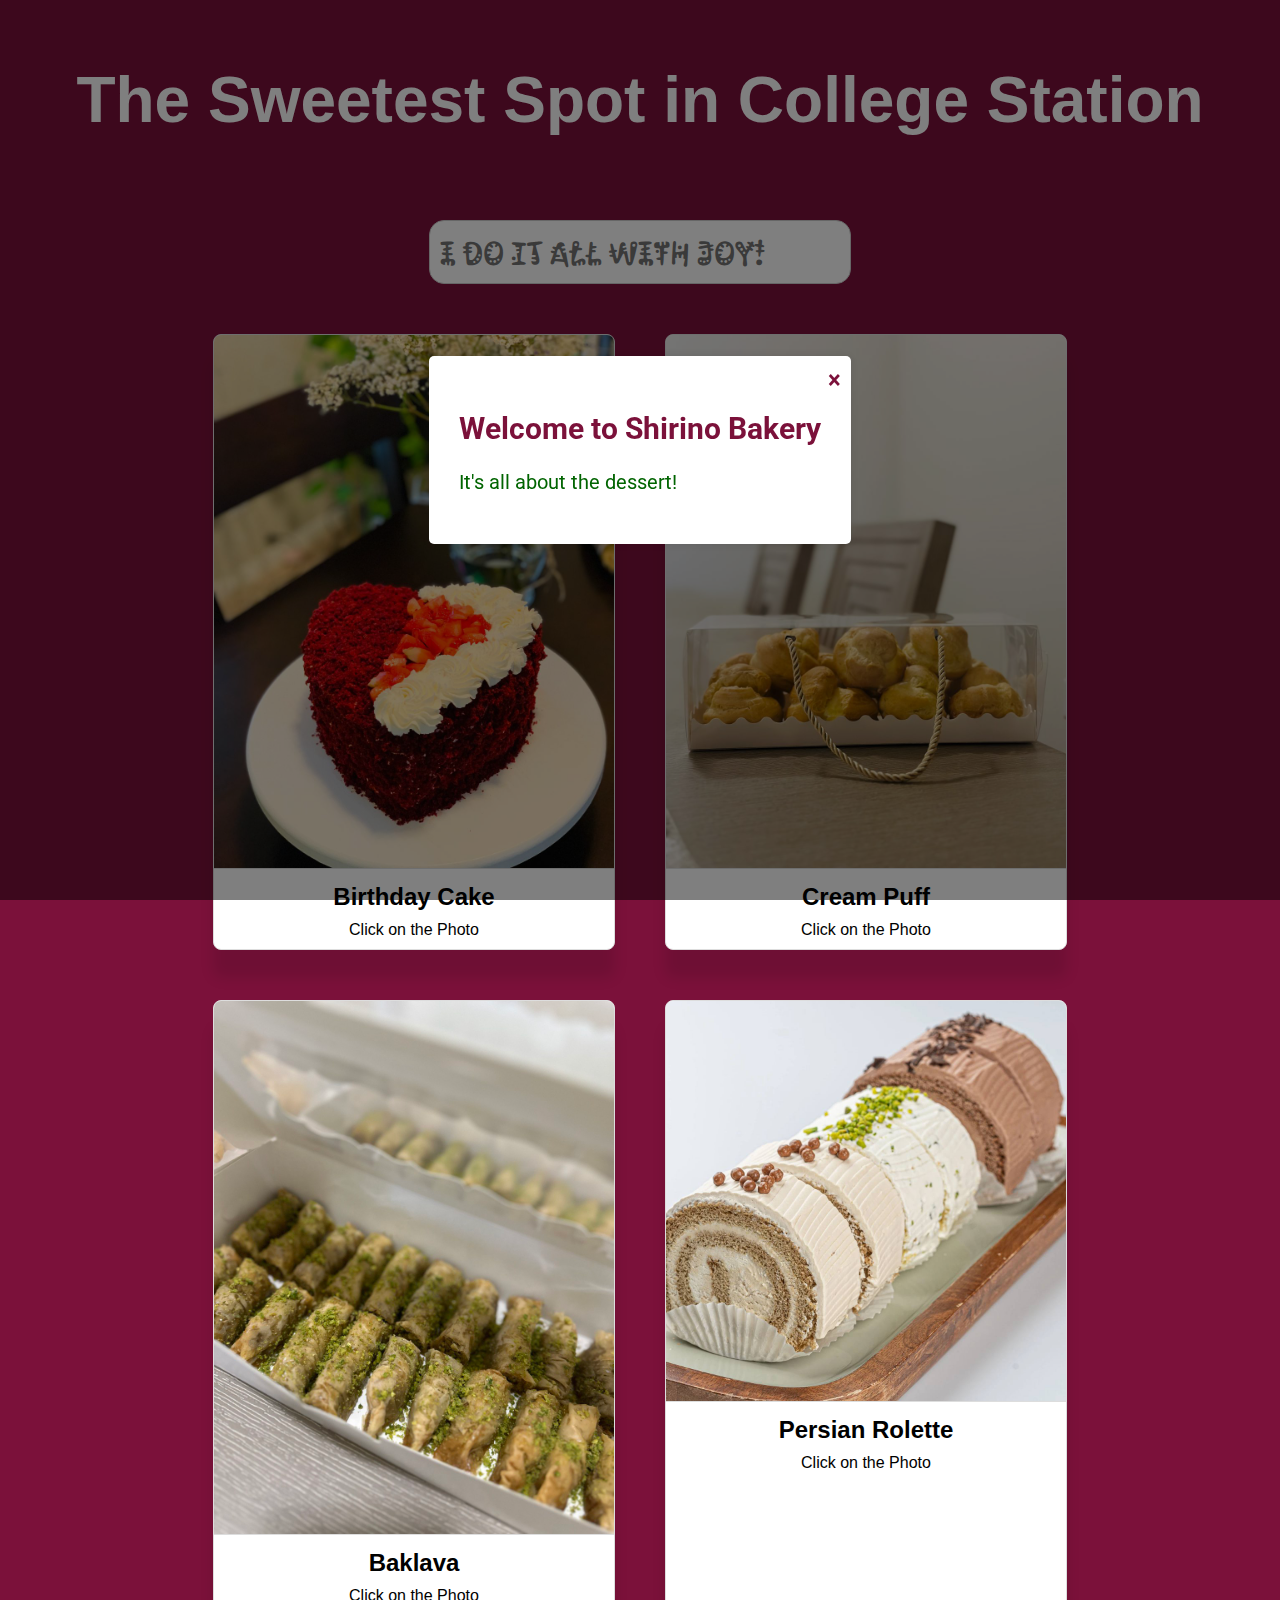
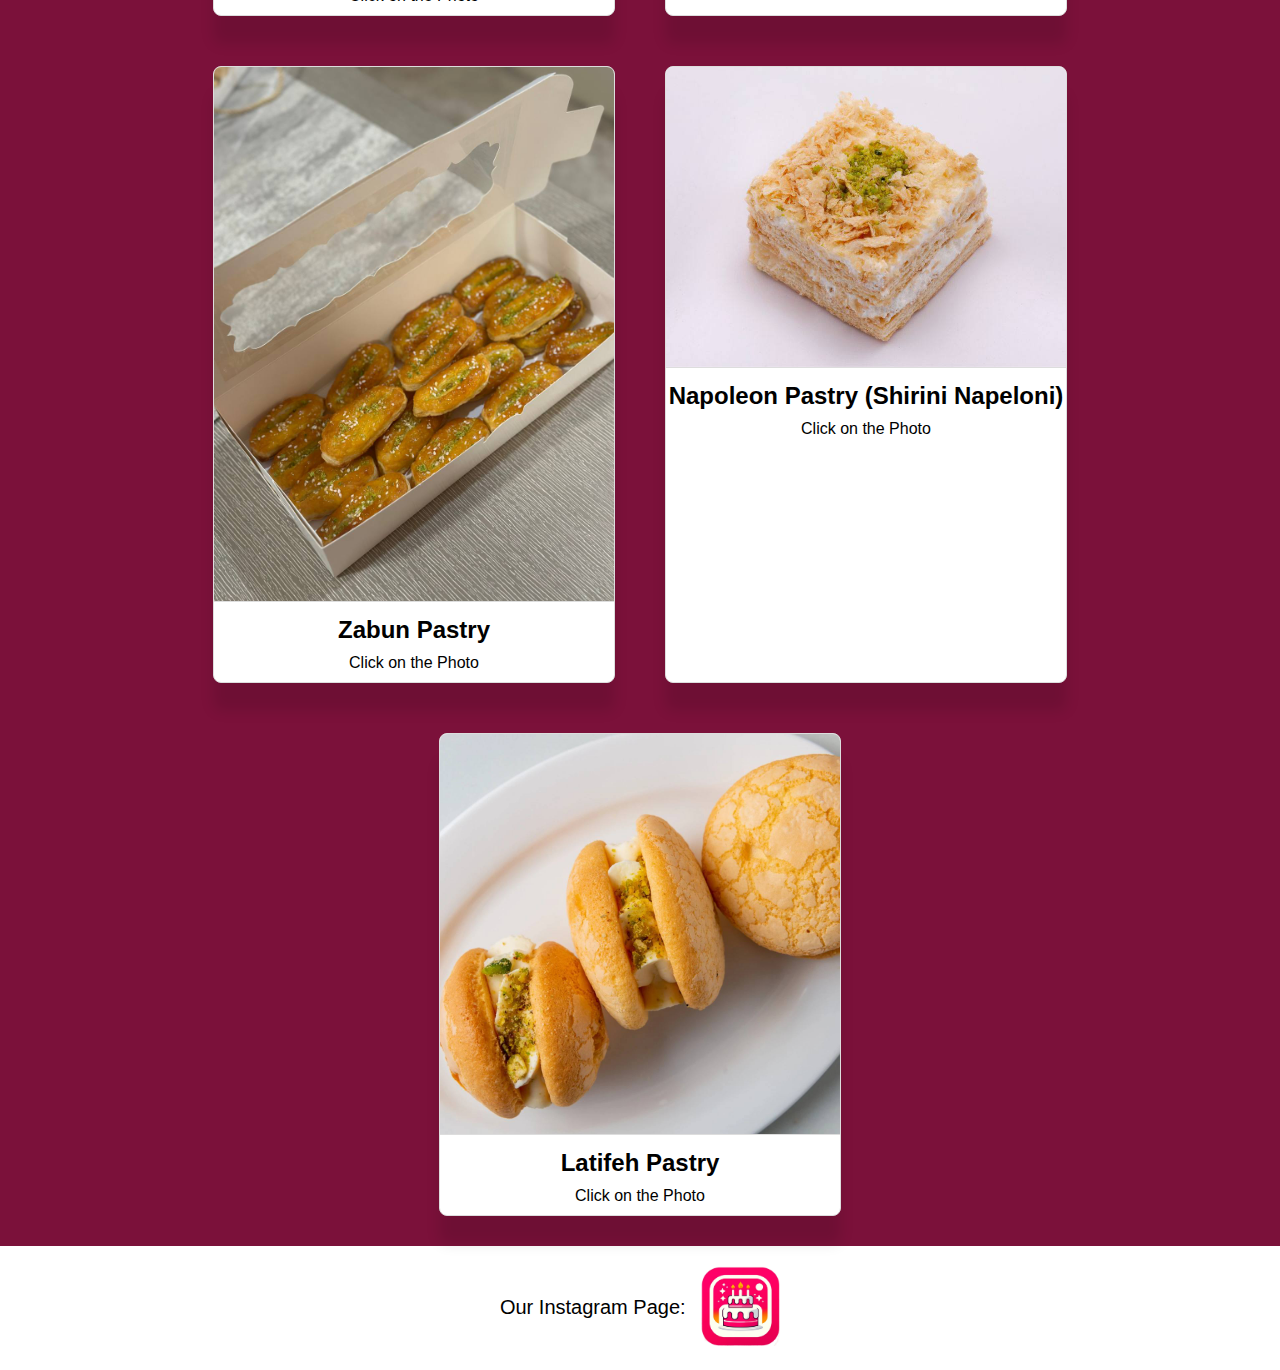
==== commit 7423671f: "index.html" ====
--- a/index.html
+++ b/index.html
@@ -90,7 +90,7 @@
         <a href="napeloni.html">
             <img src="napeloni.jpg" alt="Cake 4">
         </a>
-        <h2>Napeloni Pastry (Shirini Napeloni)</h2>
+        <h2>Napoleon Pastry (Shirini Napeloni)</h2>
         <p>Click on the Photo</p>
     </article>
     <article class="menu-item">
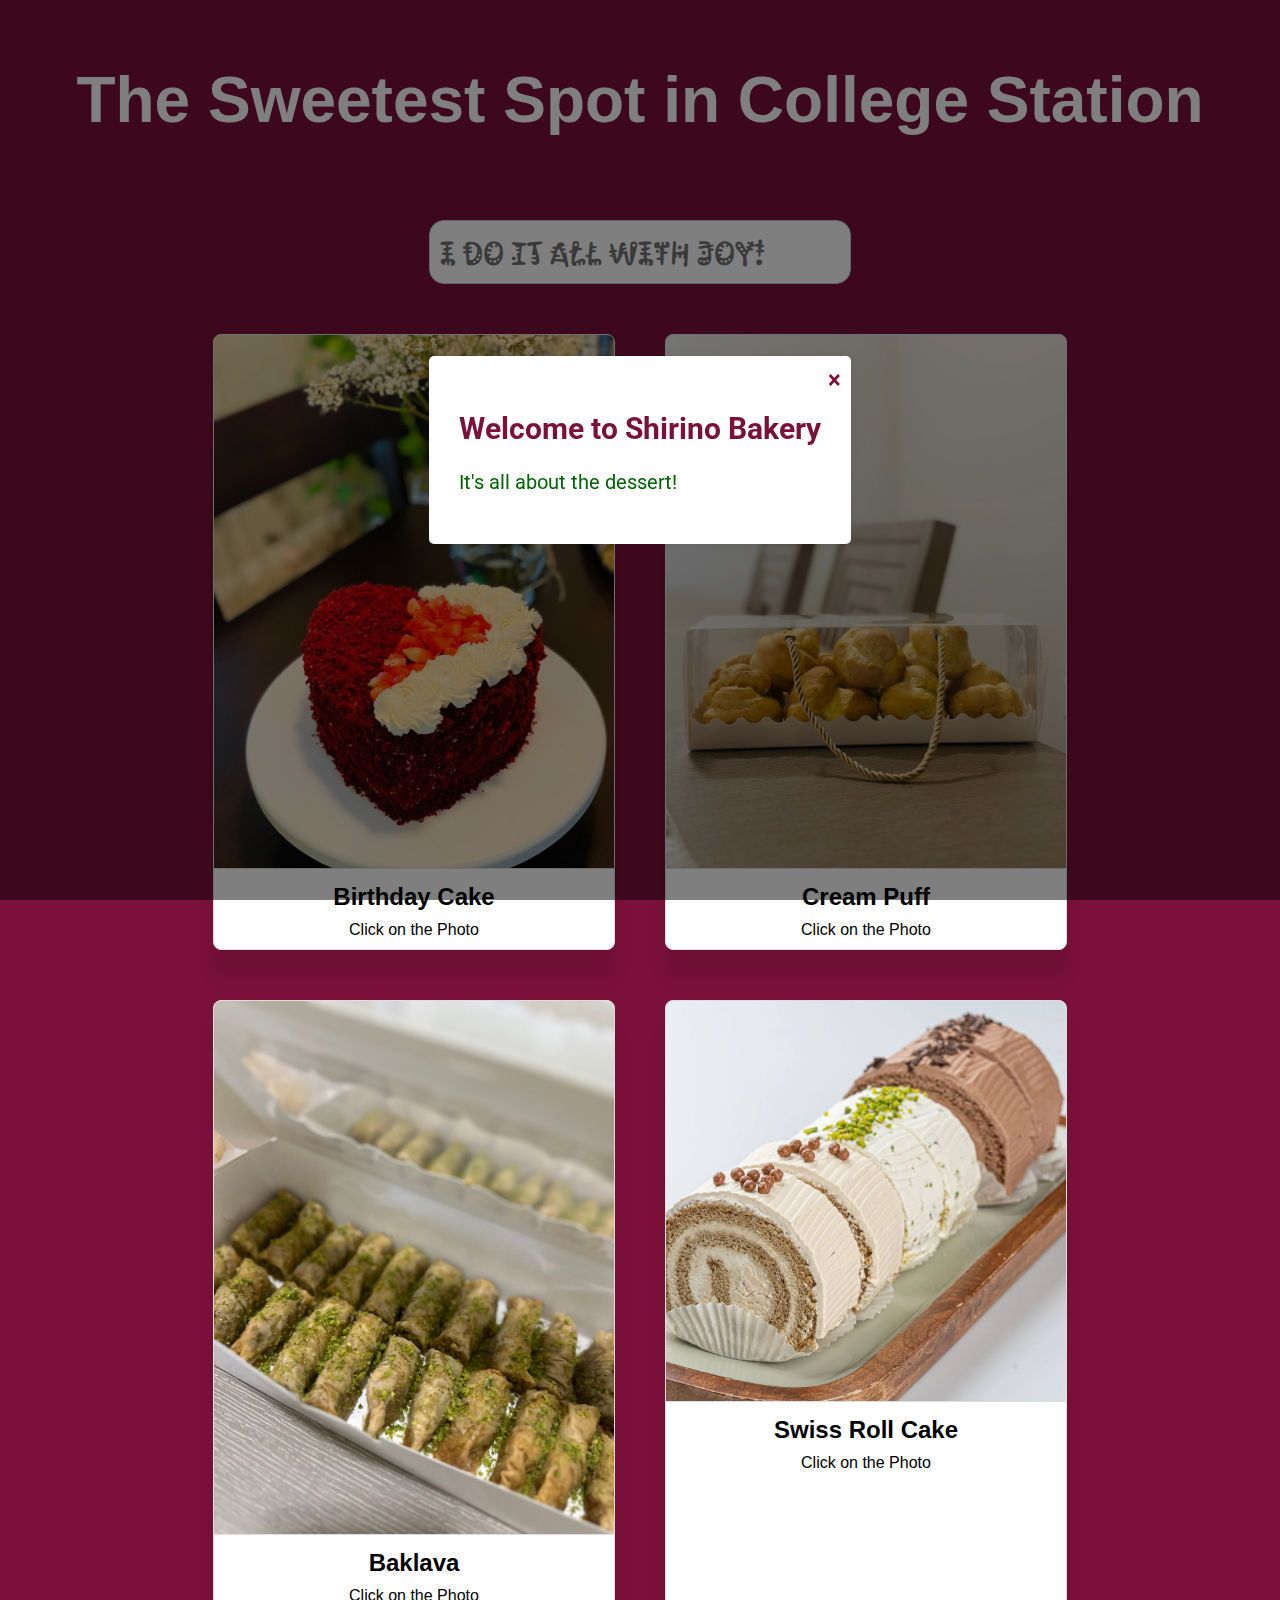
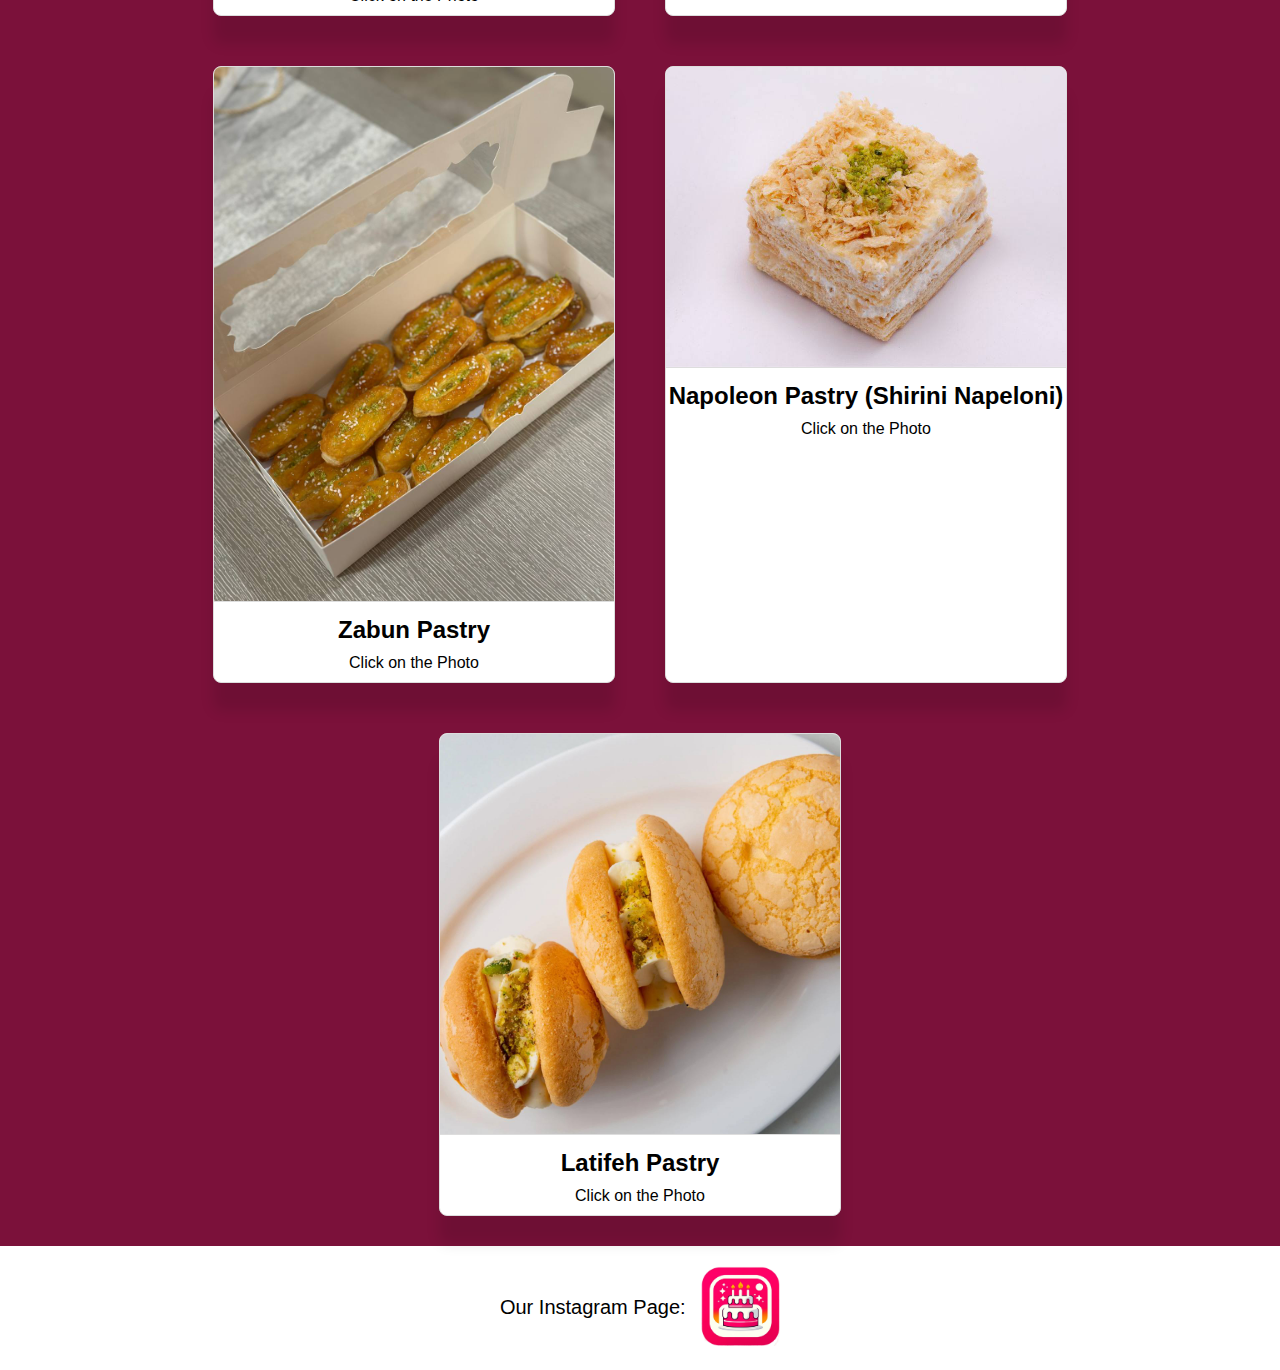
==== commit cf7caa61: "index.html" ====
--- a/index.html
+++ b/index.html
@@ -73,7 +73,7 @@
         <a href="index4.html">
             <img src="roullette.jpg" alt="Cake 4">
         </a>
-        <h2>Persian Rolette</h2>
+        <h2>Swiss Roll Cake</h2>
         <p>Click on the Photo</p>
     </article>
     <article class="menu-item">
